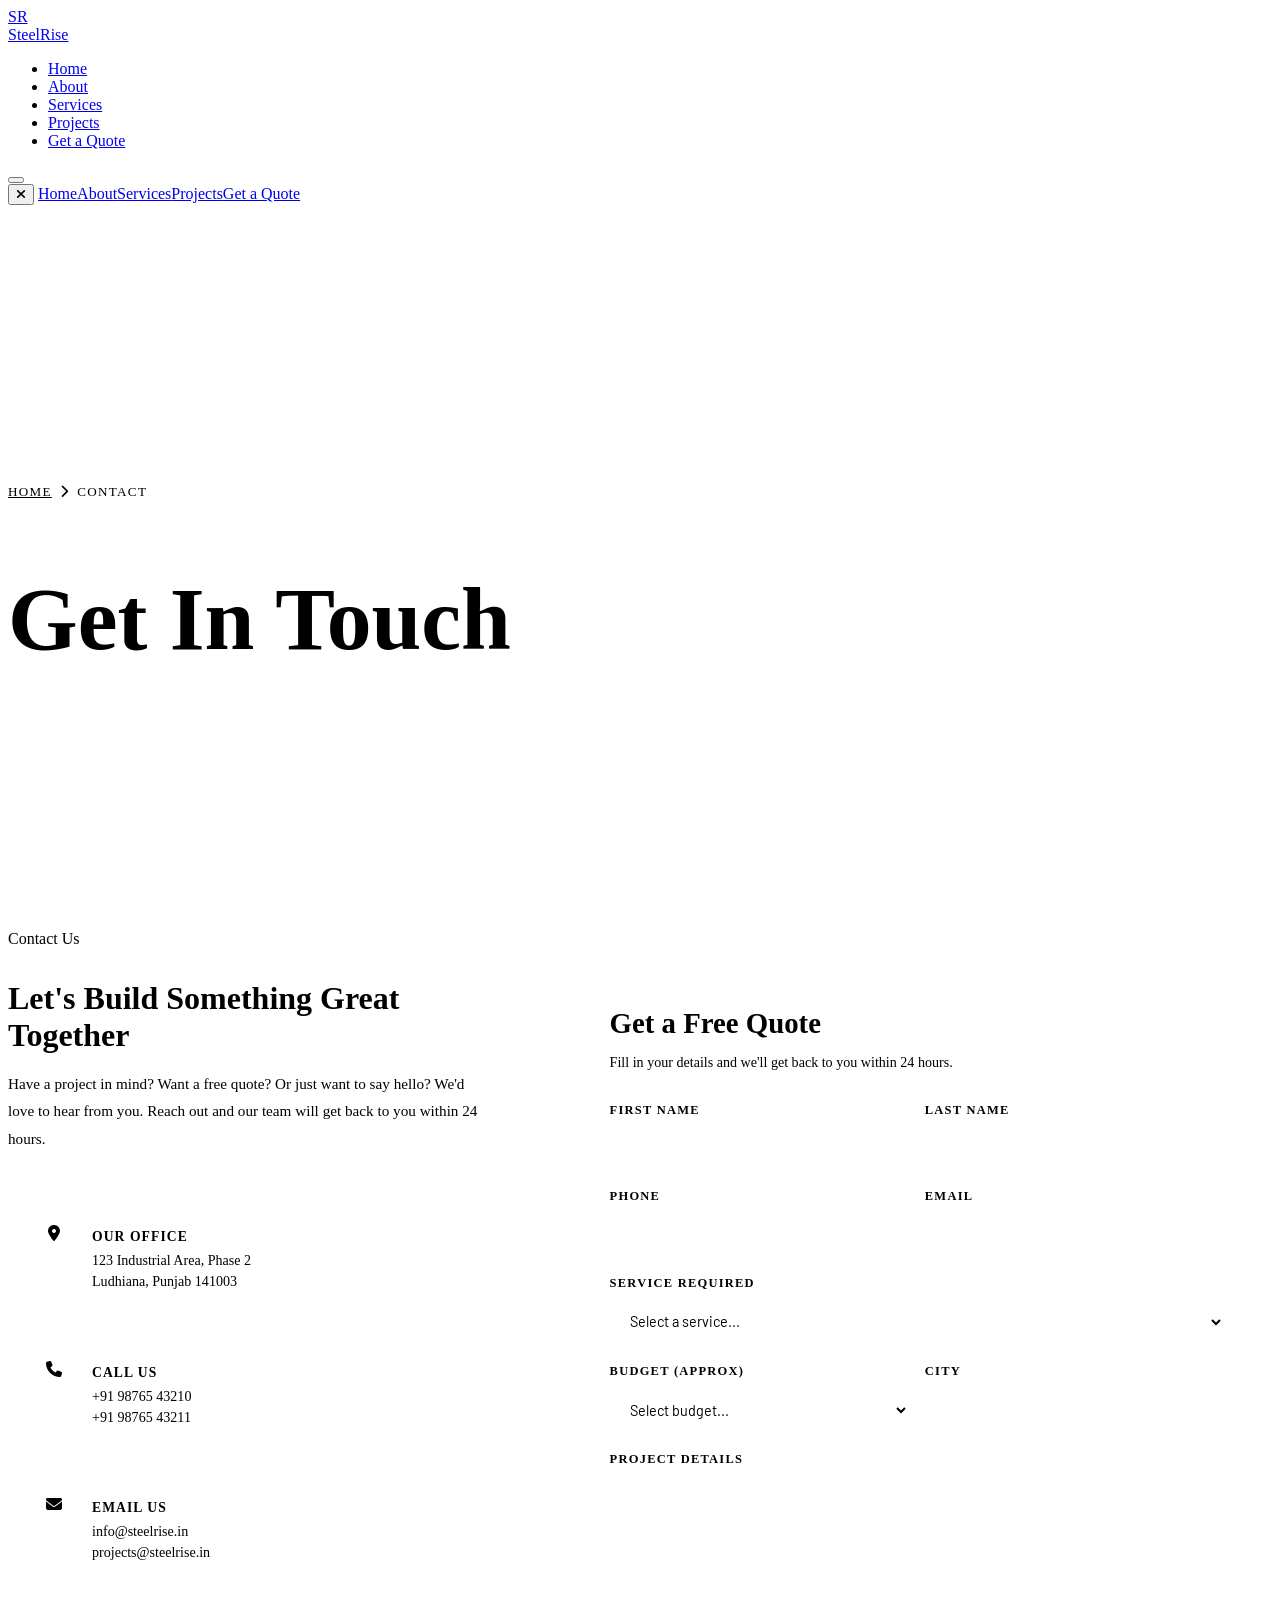
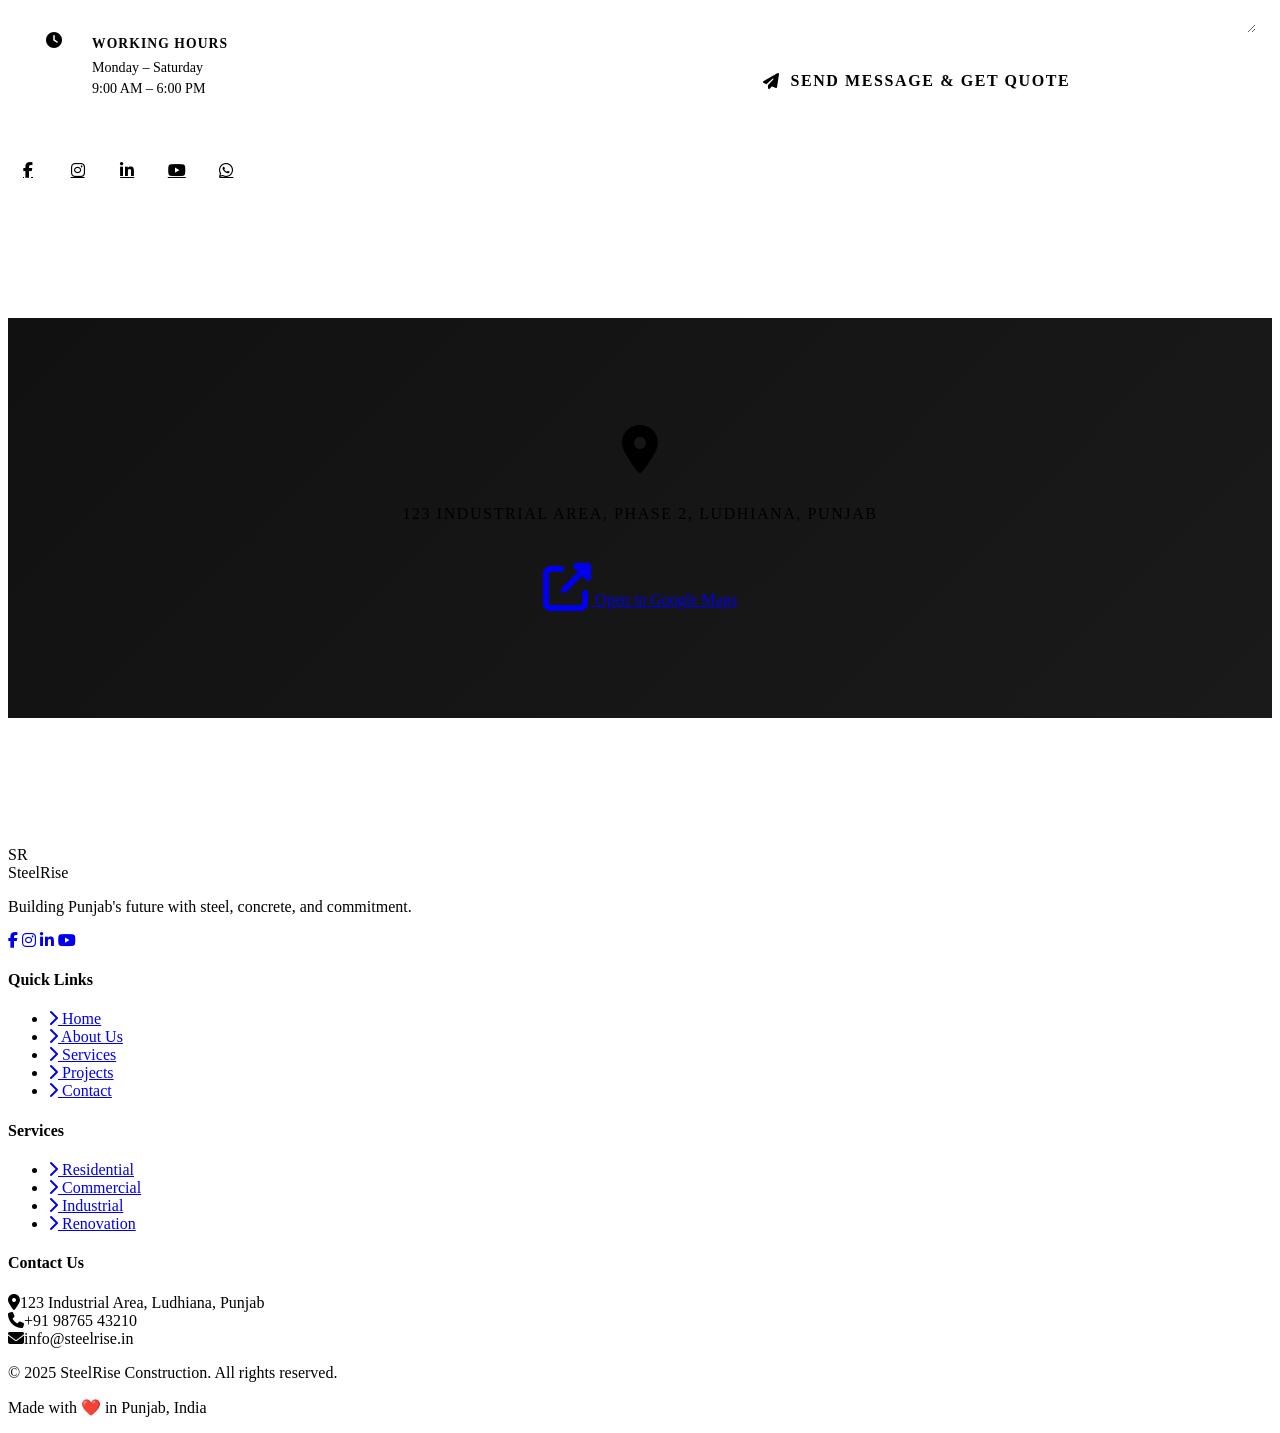
==== contact.html @ e518e556 "Add files via upload" ====
<!DOCTYPE html>
<html lang="en">
<head>
    <meta charset="UTF-8"><meta name="viewport" content="width=device-width, initial-scale=1.0">
    <title>Contact | SteelRise Construction</title>
    <link rel="stylesheet" href="https://cdnjs.cloudflare.com/ajax/libs/font-awesome/6.5.0/css/all.min.css">
    <link href="https://fonts.googleapis.com/css2?family=Bebas+Neue&family=Barlow:wght@400;500;600;700&family=Barlow+Condensed:wght@600;700&display=swap" rel="stylesheet">
    <link rel="stylesheet" href="css/style.css"><link rel="stylesheet" href="css/responsive.css">
    <style>
        .page-hero{min-height:45vh;background:var(--black);display:flex;align-items:flex-end;padding:8rem 0 4rem;position:relative;overflow:hidden;}
        .page-hero::before{content:'';position:absolute;inset:0;background:url('https://images.unsplash.com/photo-1497366216548-37526070297c?q=80&w=1600&auto=format&fit=crop') center/cover no-repeat;opacity:0.15;}
        .page-hero-bg-text{position:absolute;right:-2%;bottom:-10%;font-family:var(--font-display);font-size:13rem;color:rgba(255,255,255,0.03);pointer-events:none;line-height:1;}
        .page-hero-content{position:relative;z-index:2;}
        .breadcrumb{display:flex;align-items:center;gap:0.5rem;font-family:var(--font-cond);font-size:0.82rem;letter-spacing:0.1em;text-transform:uppercase;color:var(--gray);margin-bottom:1rem;}
        .breadcrumb a{color:var(--yellow);}
        .page-title{font-family:var(--font-display);font-size:clamp(3rem,7vw,6rem);line-height:1;color:var(--white);}
        .page-title span{color:var(--yellow);}
        .contact-section{padding:8rem 0;background:var(--dark);}
        .contact-grid{display:grid;grid-template-columns:1fr 1.5fr;gap:5rem;align-items:start;}
        .contact-info h3{font-family:var(--font-display);font-size:2rem;margin-bottom:1rem;}
        .contact-info p{color:var(--gray);font-size:0.95rem;line-height:1.8;margin-bottom:2.5rem;}
        .info-cards{display:flex;flex-direction:column;gap:1rem;}
        .info-card{display:flex;gap:1rem;align-items:flex-start;padding:1.2rem 1.5rem;background:rgba(255,255,255,0.03);border:1px solid var(--border);transition:var(--transition);}
        .info-card:hover{border-color:rgba(245,197,24,0.3);}
        .info-icon{width:44px;height:44px;background:var(--yellow);color:var(--black);display:flex;align-items:center;justify-content:center;flex-shrink:0;font-size:1rem;}
        .info-card h4{font-family:var(--font-cond);font-size:0.85rem;font-weight:700;letter-spacing:0.08em;text-transform:uppercase;color:var(--yellow);margin-bottom:0.3rem;}
        .info-card p{font-size:0.88rem;color:var(--gray);margin:0;line-height:1.5;}
        .social-row{display:flex;gap:0.6rem;margin-top:2rem;}
        .social-row a{width:40px;height:40px;border:1px solid var(--border);display:flex;align-items:center;justify-content:center;color:var(--gray);transition:var(--transition);}
        .social-row a:hover{border-color:var(--yellow);color:var(--yellow);}
        .contact-form-wrap{background:var(--black);padding:3rem;border:1px solid var(--border);}
        .contact-form-wrap h3{font-family:var(--font-display);font-size:1.8rem;margin-bottom:0.5rem;}
        .contact-form-wrap p{color:var(--gray);font-size:0.88rem;margin-bottom:2rem;}
        .form-row{display:grid;grid-template-columns:1fr 1fr;gap:1rem;}
        .form-group{margin-bottom:1.2rem;}
        .form-group label{display:block;font-family:var(--font-cond);font-size:0.78rem;font-weight:700;letter-spacing:0.1em;text-transform:uppercase;color:var(--gray);margin-bottom:0.5rem;}
        .form-group input,.form-group select,.form-group textarea{width:100%;background:rgba(255,255,255,0.04);border:1px solid var(--border);color:var(--white);font-family:'Barlow',sans-serif;font-size:0.9rem;padding:0.85rem 1rem;outline:none;transition:var(--transition);}
        .form-group input:focus,.form-group select:focus,.form-group textarea:focus{border-color:var(--yellow);}
        .form-group select option{background:var(--dark);color:var(--white);}
        .form-group textarea{resize:vertical;min-height:130px;}
        .form-group input::placeholder,.form-group textarea::placeholder{color:rgba(255,255,255,0.25);}
        .submit-btn{width:100%;padding:1rem;background:var(--yellow);color:var(--black);font-family:var(--font-cond);font-size:1rem;font-weight:700;letter-spacing:0.1em;text-transform:uppercase;border:none;cursor:pointer;transition:var(--transition);display:flex;align-items:center;justify-content:center;gap:0.6rem;clip-path:polygon(0 0,calc(100% - 12px) 0,100% 12px,100% 100%,12px 100%,0 calc(100% - 12px));}
        .submit-btn:hover{background:var(--white);transform:translateY(-2px);}
        .map-section{padding:0 0 8rem;}
        .map-placeholder{width:100%;height:400px;background:linear-gradient(135deg,#111,#1a1a1a);display:flex;flex-direction:column;align-items:center;justify-content:center;gap:1rem;color:var(--gray);border:1px solid var(--border);}
        .map-placeholder i{font-size:3rem;color:var(--yellow);}
        .map-placeholder p{font-family:var(--font-cond);font-size:1rem;letter-spacing:0.1em;text-transform:uppercase;}
    </style>
</head>
<body>
<nav class="navbar scrolled">
    <div class="container"><div class="nav-inner">
        <a href="index.html" class="nav-logo"><div class="logo-icon">SR</div><div class="logo-text">Steel<span>Rise</span></div></a>
        <ul class="nav-links">
            <li><a href="index.html">Home</a></li><li><a href="about.html">About</a></li>
            <li><a href="services.html">Services</a></li><li><a href="projects.html">Projects</a></li>
            <li><a href="contact.html" class="nav-cta active">Get a Quote</a></li>
        </ul>
        <button class="hamburger"><span></span><span></span><span></span></button>
    </div></div>
</nav>
<div class="mobile-menu">
    <button class="mobile-close"><i class="fas fa-times"></i></button>
    <a href="index.html">Home</a><a href="about.html">About</a><a href="services.html">Services</a><a href="projects.html">Projects</a><a href="contact.html">Get a Quote</a>
</div>

<section class="page-hero">
    <div class="page-hero-bg-text">CONTACT</div>
    <div class="container"><div class="page-hero-content">
        <div class="breadcrumb"><a href="index.html">Home</a><i class="fas fa-chevron-right"></i><span>Contact</span></div>
        <h1 class="page-title">Get In <span>Touch</span></h1>
    </div></div>
</section>

<section class="contact-section">
    <div class="container">
        <div class="contact-grid">
            <div class="contact-info">
                <div class="section-label">Contact Us</div>
                <h3>Let's Build Something Great Together</h3>
                <p>Have a project in mind? Want a free quote? Or just want to say hello? We'd love to hear from you. Reach out and our team will get back to you within 24 hours.</p>
                <div class="info-cards">
                    <div class="info-card">
                        <div class="info-icon"><i class="fas fa-map-marker-alt"></i></div>
                        <div><h4>Our Office</h4><p>123 Industrial Area, Phase 2<br>Ludhiana, Punjab 141003</p></div>
                    </div>
                    <div class="info-card">
                        <div class="info-icon"><i class="fas fa-phone"></i></div>
                        <div><h4>Call Us</h4><p>+91 98765 43210<br>+91 98765 43211</p></div>
                    </div>
                    <div class="info-card">
                        <div class="info-icon"><i class="fas fa-envelope"></i></div>
                        <div><h4>Email Us</h4><p>info@steelrise.in<br>projects@steelrise.in</p></div>
                    </div>
                    <div class="info-card">
                        <div class="info-icon"><i class="fas fa-clock"></i></div>
                        <div><h4>Working Hours</h4><p>Monday – Saturday<br>9:00 AM – 6:00 PM</p></div>
                    </div>
                </div>
                <div class="social-row">
                    <a href="#"><i class="fab fa-facebook-f"></i></a>
                    <a href="#"><i class="fab fa-instagram"></i></a>
                    <a href="#"><i class="fab fa-linkedin-in"></i></a>
                    <a href="#"><i class="fab fa-youtube"></i></a>
                    <a href="#"><i class="fab fa-whatsapp"></i></a>
                </div>
            </div>

            <div class="contact-form-wrap">
                <h3>Get a Free Quote</h3>
                <p>Fill in your details and we'll get back to you within 24 hours.</p>
                <div class="form-row">
                    <div class="form-group"><label>First Name</label><input type="text" placeholder="Harjinder"></div>
                    <div class="form-group"><label>Last Name</label><input type="text" placeholder="Singh"></div>
                </div>
                <div class="form-row">
                    <div class="form-group"><label>Phone</label><input type="tel" placeholder="+91 98765 43210"></div>
                    <div class="form-group"><label>Email</label><input type="email" placeholder="you@email.com"></div>
                </div>
                <div class="form-group"><label>Service Required</label>
                    <select>
                        <option value="">Select a service...</option>
                        <option>Residential Construction</option>
                        <option>Commercial Project</option>
                        <option>Industrial Construction</option>
                        <option>Renovation & Remodeling</option>
                        <option>Architecture & Design</option>
                        <option>Project Management</option>
                        <option>Other</option>
                    </select>
                </div>
                <div class="form-row">
                    <div class="form-group"><label>Budget (approx)</label>
                        <select>
                            <option value="">Select budget...</option>
                            <option>Under ₹10 Lakh</option>
                            <option>₹10L – ₹50L</option>
                            <option>₹50L – ₹1 Crore</option>
                            <option>₹1Cr – ₹5 Crore</option>
                            <option>₹5 Crore+</option>
                        </select>
                    </div>
                    <div class="form-group"><label>City</label><input type="text" placeholder="Ludhiana"></div>
                </div>
                <div class="form-group"><label>Project Details</label><textarea placeholder="Tell us about your project — size, type, timeline, and any special requirements..."></textarea></div>
                <button class="submit-btn" onclick="handleSubmit(this)"><i class="fas fa-paper-plane"></i> Send Message & Get Quote</button>
            </div>
        </div>
    </div>
</section>

<section class="map-section">
    <div class="container">
        <div class="map-placeholder">
            <i class="fas fa-map-marker-alt"></i>
            <p>123 Industrial Area, Phase 2, Ludhiana, Punjab</p>
            <a href="https://maps.google.com" target="_blank" class="btn-primary" style="margin-top:0.5rem"><i class="fas fa-external-link-alt"></i> Open in Google Maps</a>
        </div>
    </div>
</section>

<footer class="footer">
    <div class="container">
        <div class="footer-grid">
            <div class="footer-brand">
                <div class="footer-logo"><div class="logo-icon">SR</div><div class="logo-text">Steel<span>Rise</span></div></div>
                <p class="footer-desc">Building Punjab's future with steel, concrete, and commitment.</p>
                <div class="social-links">
                    <a href="#" class="social-link"><i class="fab fa-facebook-f"></i></a>
                    <a href="#" class="social-link"><i class="fab fa-instagram"></i></a>
                    <a href="#" class="social-link"><i class="fab fa-linkedin-in"></i></a>
                    <a href="#" class="social-link"><i class="fab fa-youtube"></i></a>
                </div>
            </div>
            <div class="footer-col"><h4>Quick Links</h4><ul>
                <li><a href="index.html"><i class="fas fa-chevron-right"></i> Home</a></li>
                <li><a href="about.html"><i class="fas fa-chevron-right"></i> About Us</a></li>
                <li><a href="services.html"><i class="fas fa-chevron-right"></i> Services</a></li>
                <li><a href="projects.html"><i class="fas fa-chevron-right"></i> Projects</a></li>
                <li><a href="contact.html"><i class="fas fa-chevron-right"></i> Contact</a></li>
            </ul></div>
            <div class="footer-col"><h4>Services</h4><ul>
                <li><a href="services.html"><i class="fas fa-chevron-right"></i> Residential</a></li>
                <li><a href="services.html"><i class="fas fa-chevron-right"></i> Commercial</a></li>
                <li><a href="services.html"><i class="fas fa-chevron-right"></i> Industrial</a></li>
                <li><a href="services.html"><i class="fas fa-chevron-right"></i> Renovation</a></li>
            </ul></div>
            <div class="footer-col"><h4>Contact Us</h4>
                <div class="contact-item"><i class="fas fa-map-marker-alt"></i><span>123 Industrial Area, Ludhiana, Punjab</span></div>
                <div class="contact-item"><i class="fas fa-phone"></i><span>+91 98765 43210</span></div>
                <div class="contact-item"><i class="fas fa-envelope"></i><span>info@steelrise.in</span></div>
            </div>
        </div>
        <div class="footer-bottom">
            <p>© 2025 <span>SteelRise Construction</span>. All rights reserved.</p>
            <p>Made with ❤️ in Punjab, India</p>
        </div>
    </div>
</footer>
<script src="js/main.js"></script>
<script>
function handleSubmit(btn) {
    btn.innerHTML = '<i class="fas fa-check"></i> Message Sent!';
    btn.style.background = '#2ecc71';
    setTimeout(() => {
        btn.innerHTML = '<i class="fas fa-paper-plane"></i> Send Message & Get Quote';
        btn.style.background = '';
    }, 3000);
}
</script>
</body>
</html>
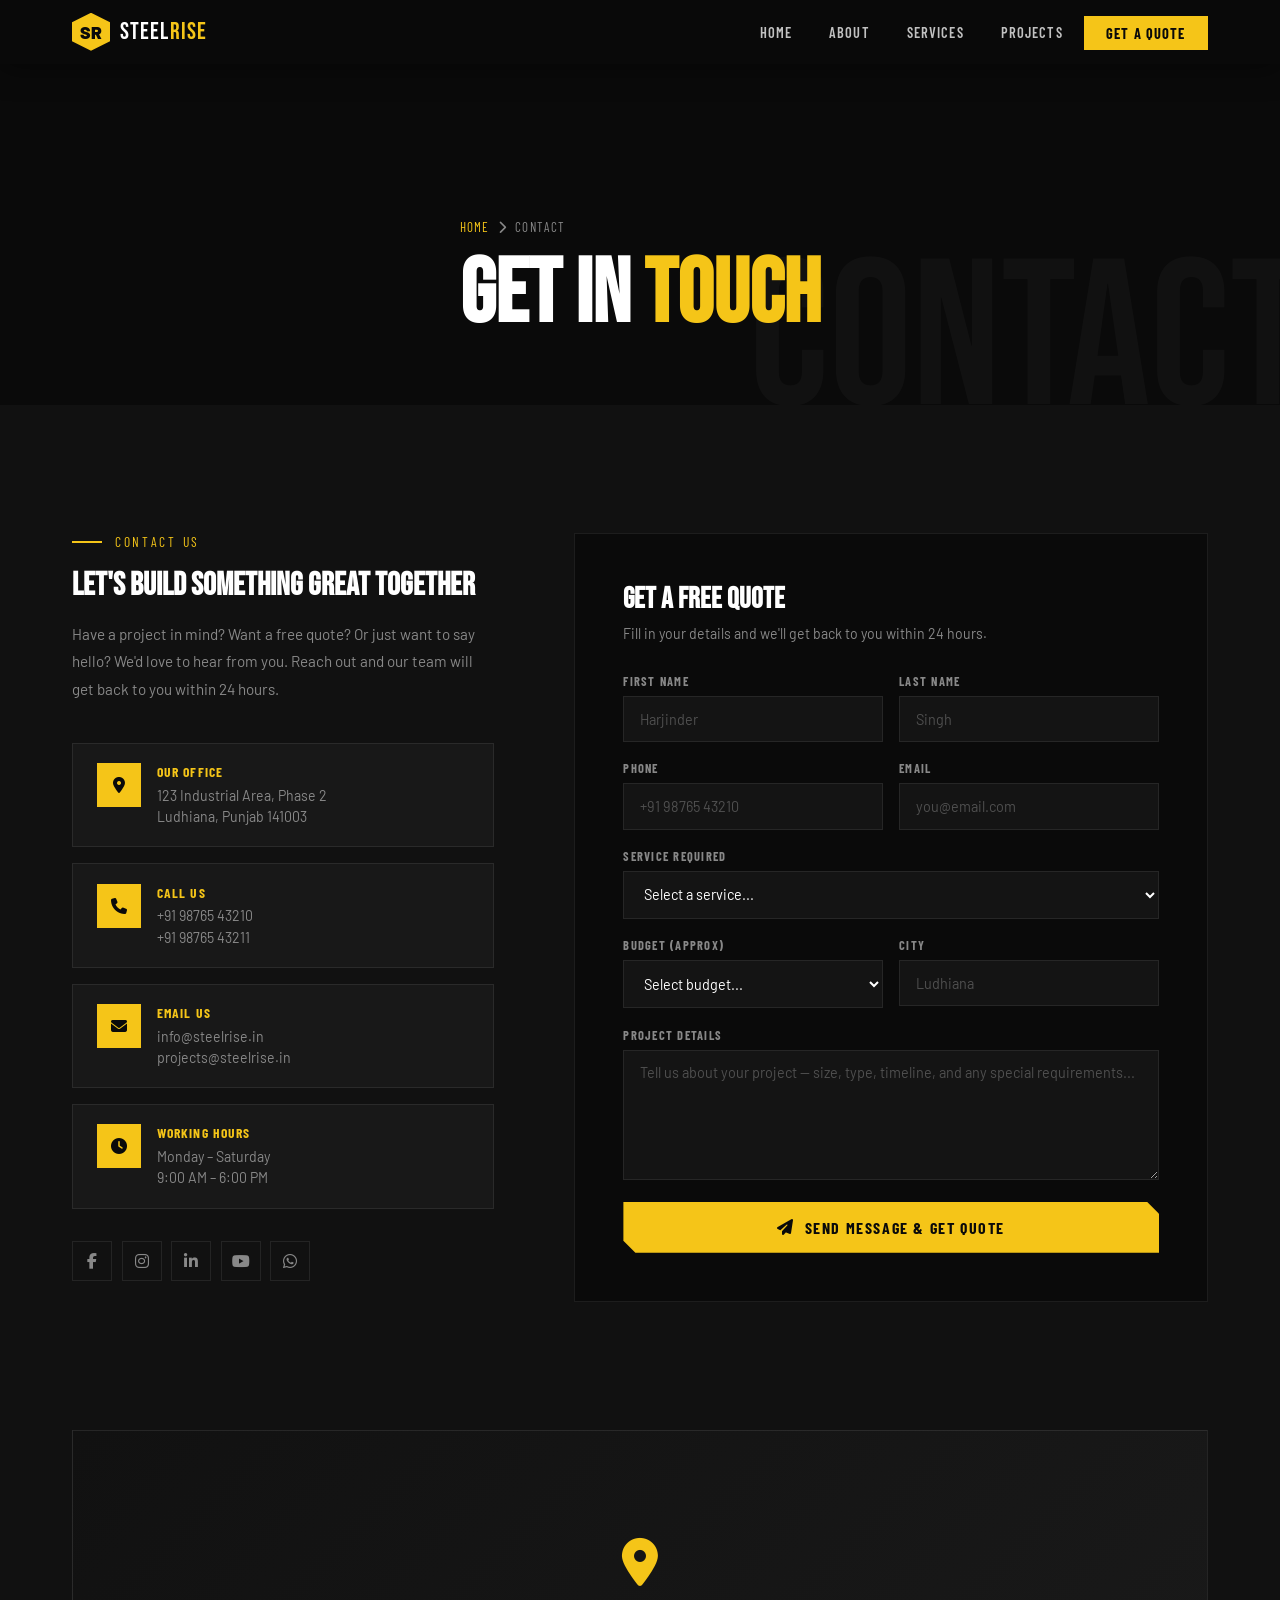
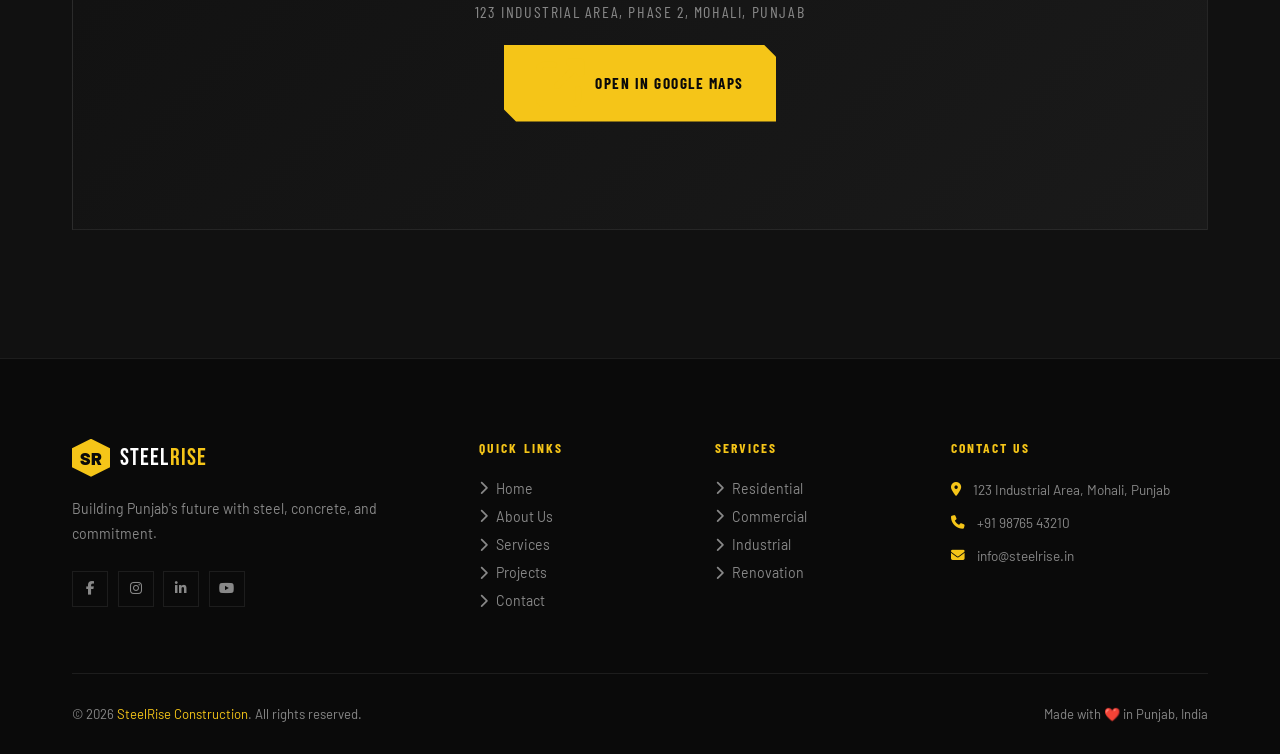
==== commit 2f964fad: "Update contact.html" ====
--- a/contact.html
+++ b/contact.html
@@ -5,46 +5,251 @@
     <title>Contact | SteelRise Construction</title>
     <link rel="stylesheet" href="https://cdnjs.cloudflare.com/ajax/libs/font-awesome/6.5.0/css/all.min.css">
     <link href="https://fonts.googleapis.com/css2?family=Bebas+Neue&family=Barlow:wght@400;500;600;700&family=Barlow+Condensed:wght@600;700&display=swap" rel="stylesheet">
-    <link rel="stylesheet" href="css/style.css"><link rel="stylesheet" href="css/responsive.css">
+    <link rel="stylesheet" href="style.css">
+    <link rel="stylesheet" href="responsive.css">
     <style>
-        .page-hero{min-height:45vh;background:var(--black);display:flex;align-items:flex-end;padding:8rem 0 4rem;position:relative;overflow:hidden;}
-        .page-hero::before{content:'';position:absolute;inset:0;background:url('https://images.unsplash.com/photo-1497366216548-37526070297c?q=80&w=1600&auto=format&fit=crop') center/cover no-repeat;opacity:0.15;}
-        .page-hero-bg-text{position:absolute;right:-2%;bottom:-10%;font-family:var(--font-display);font-size:13rem;color:rgba(255,255,255,0.03);pointer-events:none;line-height:1;}
-        .page-hero-content{position:relative;z-index:2;}
-        .breadcrumb{display:flex;align-items:center;gap:0.5rem;font-family:var(--font-cond);font-size:0.82rem;letter-spacing:0.1em;text-transform:uppercase;color:var(--gray);margin-bottom:1rem;}
-        .breadcrumb a{color:var(--yellow);}
-        .page-title{font-family:var(--font-display);font-size:clamp(3rem,7vw,6rem);line-height:1;color:var(--white);}
-        .page-title span{color:var(--yellow);}
-        .contact-section{padding:8rem 0;background:var(--dark);}
-        .contact-grid{display:grid;grid-template-columns:1fr 1.5fr;gap:5rem;align-items:start;}
-        .contact-info h3{font-family:var(--font-display);font-size:2rem;margin-bottom:1rem;}
-        .contact-info p{color:var(--gray);font-size:0.95rem;line-height:1.8;margin-bottom:2.5rem;}
-        .info-cards{display:flex;flex-direction:column;gap:1rem;}
-        .info-card{display:flex;gap:1rem;align-items:flex-start;padding:1.2rem 1.5rem;background:rgba(255,255,255,0.03);border:1px solid var(--border);transition:var(--transition);}
-        .info-card:hover{border-color:rgba(245,197,24,0.3);}
-        .info-icon{width:44px;height:44px;background:var(--yellow);color:var(--black);display:flex;align-items:center;justify-content:center;flex-shrink:0;font-size:1rem;}
-        .info-card h4{font-family:var(--font-cond);font-size:0.85rem;font-weight:700;letter-spacing:0.08em;text-transform:uppercase;color:var(--yellow);margin-bottom:0.3rem;}
-        .info-card p{font-size:0.88rem;color:var(--gray);margin:0;line-height:1.5;}
-        .social-row{display:flex;gap:0.6rem;margin-top:2rem;}
-        .social-row a{width:40px;height:40px;border:1px solid var(--border);display:flex;align-items:center;justify-content:center;color:var(--gray);transition:var(--transition);}
-        .social-row a:hover{border-color:var(--yellow);color:var(--yellow);}
-        .contact-form-wrap{background:var(--black);padding:3rem;border:1px solid var(--border);}
-        .contact-form-wrap h3{font-family:var(--font-display);font-size:1.8rem;margin-bottom:0.5rem;}
-        .contact-form-wrap p{color:var(--gray);font-size:0.88rem;margin-bottom:2rem;}
-        .form-row{display:grid;grid-template-columns:1fr 1fr;gap:1rem;}
-        .form-group{margin-bottom:1.2rem;}
-        .form-group label{display:block;font-family:var(--font-cond);font-size:0.78rem;font-weight:700;letter-spacing:0.1em;text-transform:uppercase;color:var(--gray);margin-bottom:0.5rem;}
-        .form-group input,.form-group select,.form-group textarea{width:100%;background:rgba(255,255,255,0.04);border:1px solid var(--border);color:var(--white);font-family:'Barlow',sans-serif;font-size:0.9rem;padding:0.85rem 1rem;outline:none;transition:var(--transition);}
-        .form-group input:focus,.form-group select:focus,.form-group textarea:focus{border-color:var(--yellow);}
-        .form-group select option{background:var(--dark);color:var(--white);}
-        .form-group textarea{resize:vertical;min-height:130px;}
-        .form-group input::placeholder,.form-group textarea::placeholder{color:rgba(255,255,255,0.25);}
-        .submit-btn{width:100%;padding:1rem;background:var(--yellow);color:var(--black);font-family:var(--font-cond);font-size:1rem;font-weight:700;letter-spacing:0.1em;text-transform:uppercase;border:none;cursor:pointer;transition:var(--transition);display:flex;align-items:center;justify-content:center;gap:0.6rem;clip-path:polygon(0 0,calc(100% - 12px) 0,100% 12px,100% 100%,12px 100%,0 calc(100% - 12px));}
-        .submit-btn:hover{background:var(--white);transform:translateY(-2px);}
-        .map-section{padding:0 0 8rem;}
-        .map-placeholder{width:100%;height:400px;background:linear-gradient(135deg,#111,#1a1a1a);display:flex;flex-direction:column;align-items:center;justify-content:center;gap:1rem;color:var(--gray);border:1px solid var(--border);}
-        .map-placeholder i{font-size:3rem;color:var(--yellow);}
-        .map-placeholder p{font-family:var(--font-cond);font-size:1rem;letter-spacing:0.1em;text-transform:uppercase;}
+        .page-hero{
+            min-height:45vh;
+            background:var(--black);
+            display:flex;
+            align-items:flex-end;
+            padding:8rem 0 4rem;
+            position:relative;
+            overflow:hidden;
+        }
+        .page-hero::before{
+            content:'';
+            position:absolute;
+            inset:0;
+            background:url('https://images.unsplash.com/photo-1497366216548-37526070297c?q=80&w=1600&auto=format&fit=crop') center/cover no-repeat;
+            opacity:0.15;
+        }
+        .page-hero-bg-text{
+            position:absolute;
+            right:-2%;
+            bottom:-10%;
+            font-family:var(--font-display);
+            font-size:13rem;
+            color:rgba(255,255,255,0.03);
+            pointer-events:none;
+            line-height:1;}
+        
+        .page-hero-content{
+            position:relative;
+            z-index:2;
+        }
+        .breadcrumb{
+            display:flex;
+            align-items:center;
+            gap:0.5rem;
+            font-family:var(--font-cond);
+            font-size:0.82rem;
+            letter-spacing:0.1em;
+            text-transform:uppercase;
+            color:var(--gray);
+            margin-bottom:1rem;
+        }
+        .breadcrumb a{
+            color:var(--yellow);
+        }
+        .page-title{
+            font-family:var(--font-display);
+            font-size:clamp(3rem,7vw,6rem);
+            line-height:1;
+            color:var(--white);
+        }
+        .page-title span{
+            color:var(--yellow);
+        }
+        .contact-section{
+            padding:8rem 0;
+            background:var(--dark);
+        }
+        .contact-grid{
+            display:grid;
+            grid-template-columns:1fr 1.5fr;
+            gap:5rem;
+            align-items:start;
+        }
+        .contact-info h3{
+            font-family:var(--font-display);
+            font-size:2rem;
+            margin-bottom:1rem;
+        }
+        .contact-info p{
+            color:var(--gray);
+            font-size:0.95rem;
+            line-height:1.8;
+            margin-bottom:2.5rem;
+        }
+        .info-cards{
+            display:flex;
+            flex-direction:column;
+            gap:1rem;
+        }
+        .info-card{
+            display:flex;
+            gap:1rem;
+            align-items:flex-start;
+            padding:1.2rem 1.5rem;
+            background:rgba(255,255,255,0.03);
+            border:1px solid var(--border);
+            transition:var(--transition);
+        }
+        .info-card:hover{
+            border-color:rgba(245,197,24,0.3);
+        }
+        .info-icon{
+            width:44px;
+            height:44px;
+            background:var(--yellow);
+            color:var(--black);
+            display:flex;
+            align-items:center;
+            justify-content:center;
+            flex-shrink:0;
+            font-size:1rem;
+        }
+        .info-card h4{
+            font-family:var(--font-cond);
+            font-size:0.85rem;
+            font-weight:700;
+            letter-spacing:0.08em;
+            text-transform:uppercase;
+            color:var(--yellow);
+            margin-bottom:0.3rem;
+        }
+        .info-card p{
+            font-size:0.88rem;
+            color:var(--gray);
+            margin:0;
+            line-height:1.5;
+        }
+        .social-row{
+            display:flex;
+            gap:0.6rem;
+            margin-top:2rem;
+        }
+        .social-row a{
+            width:40px;
+            height:40px;
+            border:1px solid var(--border);
+            display:flex;
+            align-items:center;
+            justify-content:center;
+            color:var(--gray);
+            transition:var(--transition);
+        }
+        .social-row a:hover{
+            border-color:var(--yellow);
+            color:var(--yellow);
+        }
+        .contact-form-wrap{
+            background:var(--black);
+            padding:3rem;
+            border:1px solid var(--border);
+        }
+        .contact-form-wrap h3{
+            font-family:var(--font-display);
+            font-size:1.8rem;
+            margin-bottom:0.5rem;
+        }
+        .contact-form-wrap p{
+            color:var(--gray);
+            font-size:0.88rem;
+            margin-bottom:2rem;
+        }
+        .form-row{
+            display:grid;
+            grid-template-columns:1fr 1fr;
+            gap:1rem;
+        }
+        .form-group{
+            margin-bottom:1.2rem;
+        }
+        .form-group label{
+            display:block;
+            font-family:var(--font-cond);
+            font-size:0.78rem;
+            font-weight:700;
+            letter-spacing:0.1em;
+            text-transform:uppercase;
+            color:var(--gray);
+            margin-bottom:0.5rem;
+        }
+        .form-group input,.form-group select,.form-group textarea{
+            width:100%;
+            background:rgba(255,255,255,0.04);
+            border:1px solid var(--border);
+            color:var(--white);
+            font-family:'Barlow',sans-serif;
+            font-size:0.9rem;
+            padding:0.85rem 1rem;
+            outline:none;
+            transition:var(--transition);
+        }
+        .form-group input:focus,.form-group select:focus,.form-group textarea:focus{
+            border-color:var(--yellow);
+        }
+        .form-group select option{
+            background:var(--dark);
+            color:var(--white);
+        }
+        .form-group textarea{
+            resize:vertical;
+            min-height:130px;
+        }
+        .form-group input::placeholder,.form-group textarea::placeholder{
+            color:rgba(255,255,255,0.25);
+        }
+        .submit-btn{
+            width:100%;
+            padding:1rem;
+            background:var(--yellow);
+            color:var(--black);
+            font-family:var(--font-cond);
+            font-size:1rem;
+            font-weight:700;
+            letter-spacing:0.1em;
+            text-transform:uppercase;
+            border:none;
+            cursor:pointer;
+            transition:var(--transition);
+            display:flex;
+            align-items:center;
+            justify-content:center;
+            gap:0.6rem;
+            clip-path:polygon(0 0,calc(100% - 12px) 0,100% 12px,100% 100%,12px 100%,0 calc(100% - 12px));
+        }
+        .submit-btn:hover{
+            background:var(--white);
+            transform:translateY(-2px);
+        }
+        .map-section{
+            padding:0 0 8rem;
+        }
+        .map-placeholder{
+            width:100%;
+            height:400px;
+            background:linear-gradient(135deg,#111,#1a1a1a);
+            display:flex;
+            flex-direction:column;
+            align-items:center;
+            justify-content:center;
+            gap:1rem;
+            color:var(--gray);
+            border:1px solid var(--border);
+        }
+        .map-placeholder i{
+            font-size:3rem;
+            color:var(--yellow);
+        }
+        .map-placeholder p{
+            font-family:var(--font-cond);
+            font-size:1rem;
+            letter-spacing:0.1em;
+            text-transform:uppercase;
+        }
     </style>
 </head>
 <body>
@@ -153,7 +358,7 @@
     <div class="container">
         <div class="map-placeholder">
             <i class="fas fa-map-marker-alt"></i>
-            <p>123 Industrial Area, Phase 2, Ludhiana, Punjab</p>
+            <p>123 Industrial Area, Phase 2, Mohali, Punjab</p>
             <a href="https://maps.google.com" target="_blank" class="btn-primary" style="margin-top:0.5rem"><i class="fas fa-external-link-alt"></i> Open in Google Maps</a>
         </div>
     </div>
@@ -186,13 +391,13 @@
                 <li><a href="services.html"><i class="fas fa-chevron-right"></i> Renovation</a></li>
             </ul></div>
             <div class="footer-col"><h4>Contact Us</h4>
-                <div class="contact-item"><i class="fas fa-map-marker-alt"></i><span>123 Industrial Area, Ludhiana, Punjab</span></div>
+                <div class="contact-item"><i class="fas fa-map-marker-alt"></i><span>123 Industrial Area, Mohali, Punjab</span></div>
                 <div class="contact-item"><i class="fas fa-phone"></i><span>+91 98765 43210</span></div>
                 <div class="contact-item"><i class="fas fa-envelope"></i><span>info@steelrise.in</span></div>
             </div>
         </div>
         <div class="footer-bottom">
-            <p>© 2025 <span>SteelRise Construction</span>. All rights reserved.</p>
+            <p>© 2026 <span>SteelRise Construction</span>. All rights reserved.</p>
             <p>Made with ❤️ in Punjab, India</p>
         </div>
     </div>
--- a/style.css
+++ b/style.css
@@ -0,0 +1,1197 @@
+/* ===========================
+   STEELRISE CONSTRUCTION
+   Main Stylesheet
+=========================== */
+
+@import url('https://fonts.googleapis.com/css2?family=Bebas+Neue&family=Barlow:wght@400;500;600;700&family=Barlow+Condensed:wght@600;700&display=swap');
+
+:root {
+    --black:      #0a0a0a;
+    --dark:       #111111;
+    --dark-2:     #1a1a1a;
+    --yellow:     #F5C518;
+    --yellow-dim: #c9a10e;
+    --white:      #ffffff;
+    --gray:       #888888;
+    --light-gray: #f4f4f4;
+    --border:     rgba(255,255,255,0.08);
+
+    --font-display: 'Bebas Neue', sans-serif;
+    --font-body:    'Barlow', sans-serif;
+    --font-cond:    'Barlow Condensed', sans-serif;
+
+    --transition: 0.3s cubic-bezier(0.4, 0, 0.2, 1);
+    --shadow: 0 20px 60px rgba(0,0,0,0.3);
+}
+
+*, *::before, *::after {
+    margin: 0;
+    padding: 0;
+    box-sizing: border-box;
+}
+
+html { scroll-behavior: smooth; }
+
+body {
+    font-family: var(--font-body);
+    background: var(--dark);
+    color: var(--white);
+    overflow-x: hidden;
+    cursor: default;
+}
+
+a { text-decoration: none; color: inherit; }
+ul { list-style: none; }
+img { max-width: 100%; display: block; }
+
+/* ===========================
+   SCROLLBAR
+=========================== */
+::-webkit-scrollbar { width: 5px; }
+::-webkit-scrollbar-track { background: var(--dark); }
+::-webkit-scrollbar-thumb { background: var(--yellow); border-radius: 10px; }
+
+/* ===========================
+   REUSABLES
+=========================== */
+.container {
+    max-width: 1200px;
+    margin: 0 auto;
+    padding: 0 2rem;
+}
+
+.section-label {
+    font-family: var(--font-cond);
+    font-size: 0.85rem;
+    letter-spacing: 0.2em;
+    text-transform: uppercase;
+    color: var(--yellow);
+    display: flex;
+    align-items: center;
+    gap: 0.8rem;
+    margin-bottom: 1rem;
+}
+
+.section-label::before {
+    content: '';
+    display: inline-block;
+    width: 30px;
+    height: 2px;
+    background: var(--yellow);
+}
+
+.section-title {
+    font-family: var(--font-display);
+    font-size: clamp(2.5rem, 5vw, 4rem);
+    line-height: 1;
+    color: var(--white);
+    margin-bottom: 1.5rem;
+}
+
+.section-title span { color: var(--yellow); }
+
+.section-desc {
+    color: var(--gray);
+    font-size: 1rem;
+    line-height: 1.8;
+    max-width: 520px;
+}
+
+.btn-primary {
+    display: inline-flex;
+    align-items: center;
+    gap: 0.6rem;
+    background: var(--yellow);
+    color: var(--black);
+    font-family: var(--font-cond);
+    font-size: 0.95rem;
+    font-weight: 700;
+    letter-spacing: 0.1em;
+    text-transform: uppercase;
+    padding: 0.9rem 2rem;
+    border: none;
+    cursor: pointer;
+    transition: var(--transition);
+    clip-path: polygon(0 0, calc(100% - 12px) 0, 100% 12px, 100% 100%, 12px 100%, 0 calc(100% - 12px));
+}
+
+.btn-primary:hover {
+    background: var(--white);
+    transform: translateY(-3px);
+    box-shadow: 0 10px 30px rgba(245,197,24,0.3);
+}
+
+.btn-outline {
+    display: inline-flex;
+    align-items: center;
+    gap: 0.6rem;
+    background: transparent;
+    color: var(--white);
+    font-family: var(--font-cond);
+    font-size: 0.95rem;
+    font-weight: 700;
+    letter-spacing: 0.1em;
+    text-transform: uppercase;
+    padding: 0.85rem 2rem;
+    border: 1.5px solid rgba(255,255,255,0.3);
+    cursor: pointer;
+    transition: var(--transition);
+}
+
+.btn-outline:hover {
+    border-color: var(--yellow);
+    color: var(--yellow);
+    transform: translateY(-3px);
+}
+
+/* ===========================
+   NAVBAR
+=========================== */
+.navbar {
+    position: fixed;
+    top: 0;
+    left: 0;
+    width: 100%;
+    z-index: 1000;
+    padding: 1.2rem 0;
+    transition: var(--transition);
+    background: transparent;
+}
+
+.navbar.scrolled {
+    background: rgba(10,10,10,0.97);
+    padding: 0.8rem 0;
+    backdrop-filter: blur(10px);
+    box-shadow: 0 2px 30px rgba(0,0,0,0.5);
+}
+
+.nav-inner {
+    display: flex;
+    align-items: center;
+    justify-content: space-between;
+}
+
+.nav-logo {
+    display: flex;
+    align-items: center;
+    gap: 0.6rem;
+}
+
+.logo-icon {
+    width: 38px;
+    height: 38px;
+    background: var(--yellow);
+    display: flex;
+    align-items: center;
+    justify-content: center;
+    clip-path: polygon(50% 0%, 100% 25%, 100% 75%, 50% 100%, 0% 75%, 0% 25%);
+    font-size: 1.1rem;
+    font-weight: 900;
+    color: var(--black);
+}
+
+.logo-text {
+    font-family: var(--font-display);
+    font-size: 1.5rem;
+    letter-spacing: 0.05em;
+    color: var(--white);
+}
+
+.logo-text span { color: var(--yellow); }
+
+.nav-links {
+    display: flex;
+    align-items: center;
+    gap: 0.3rem;
+}
+
+.nav-links a {
+    font-family: var(--font-cond);
+    font-size: 0.9rem;
+    font-weight: 600;
+    letter-spacing: 0.08em;
+    text-transform: uppercase;
+    color: rgba(255,255,255,0.75);
+    padding: 0.5rem 1rem;
+    position: relative;
+    transition: var(--transition);
+}
+
+.nav-links a::after {
+    content: '';
+    position: absolute;
+    bottom: 0;
+    left: 1rem;
+    width: 0;
+    height: 2px;
+    background: var(--yellow);
+    transition: var(--transition);
+}
+
+.nav-links a:hover,
+.nav-links a.active {
+    color: var(--white);
+}
+
+.nav-links a:hover::after,
+.nav-links a.active::after {
+    width: calc(100% - 2rem);
+}
+
+.nav-cta {
+    background: var(--yellow);
+    color: var(--black) !important;
+    padding: 0.55rem 1.4rem !important;
+    font-weight: 700 !important;
+}
+
+.nav-cta:hover { background: var(--white); }
+.nav-cta::after { display: none !important; }
+
+.hamburger {
+    display: none;
+    flex-direction: column;
+    gap: 5px;
+    cursor: pointer;
+    padding: 5px;
+    background: none;
+    border: none;
+}
+
+.hamburger span {
+    display: block;
+    width: 26px;
+    height: 2px;
+    background: var(--white);
+    transition: var(--transition);
+    transform-origin: center;
+}
+
+.hamburger.active span:nth-child(1) { transform: translateY(7px) rotate(45deg); }
+.hamburger.active span:nth-child(2) { opacity: 0; transform: scaleX(0); }
+.hamburger.active span:nth-child(3) { transform: translateY(-7px) rotate(-45deg); }
+
+/* Mobile menu */
+.mobile-menu {
+    display: flex;
+    position: fixed;
+    top: 0;
+    right: 0;
+    width: 320px;
+    max-width: 100%;
+    height: 100vh;
+    background: rgba(10, 10, 10, 0.96);
+    backdrop-filter: blur(15px);
+    -webkit-backdrop-filter: blur(15px);
+    z-index: 999;
+    flex-direction: column;
+    align-items: center;
+    justify-content: center;
+    gap: 2.5rem;
+    transform: translateX(100%);
+    opacity: 0;
+    pointer-events: none;
+    transition: transform 0.4s cubic-bezier(0.77, 0, 0.175, 1), opacity 0.4s ease;
+    border-left: 1px solid var(--border);
+}
+
+.mobile-menu.open {
+    transform: translateX(0);
+    opacity: 1;
+    pointer-events: all;
+}
+
+.mobile-menu a {
+    font-family: var(--font-display);
+    font-size: 2.5rem;
+    color: var(--white);
+    letter-spacing: 0.05em;
+    transition: var(--transition);
+}
+
+.mobile-menu a:hover,
+.mobile-menu a.active {
+    color: var(--yellow);
+}
+
+.mobile-close {
+    position: absolute;
+    top: 1.5rem;
+    right: 2rem;
+    background: none;
+    border: none;
+    color: var(--white);
+    font-size: 2rem;
+    cursor: pointer;
+    transition: var(--transition);
+}
+
+.mobile-close:hover {
+    color: var(--yellow);
+    transform: rotate(90deg);
+}
+
+/* ===========================
+   HERO
+=========================== */
+
+
+.hero {
+    min-height: 100vh;
+    background: url('../images/hero-bg.jpg') center/cover no-repeat;
+    display: flex;
+    /* align-items: last baseline; */
+    position: relative;
+    overflow: hidden;
+    padding-top: 80px;
+}
+
+.hero::before {
+    content: '';
+    position: absolute;
+    inset: 0;
+    background: rgba(0, 0, 0, 0.85);  /* dark overlay */
+    z-index: 1;
+}
+
+.hero .container {
+    position: relative;
+    z-index: 1;
+}
+
+.hero-bg {
+    position: absolute;
+    inset: 0;
+    /* background: linear-gradient(135deg, rgba(245,197,24,0.06) 0%, transparent 50%),
+    repeating-linear-gradient(45deg, transparent, transparent 60px, rgba(255,255,255,0.015) 60px, rgba(255,255,255,0.015) 61px); */
+    z-index: 0;
+}
+
+
+
+.hero-number {
+    position: absolute;
+    right: 5%;
+    bottom: 10%;
+    font-family: var(--font-display);
+    font-size: 18rem;
+    color: rgba(255,255,255,0.025);
+    line-height: 1;
+    pointer-events: none;
+    user-select: none;
+}
+
+.hero-content {
+    position: relative;
+    z-index: 2;
+    max-width: 680px;
+    margin-left: 0;
+    text-align: left;
+}
+
+.hero-badge {
+    display: inline-flex;
+    align-items: center;
+    gap: 0.6rem;
+    background: rgba(245,197,24,0.1);
+    border: 1px solid rgba(245,197,24,0.3);
+    padding: 0.4rem 1rem;
+    font-family: var(--font-cond);
+    font-size: 0.8rem;
+    letter-spacing: 0.15em;
+    text-transform: uppercase;
+    color: var(--yellow);
+    margin-bottom: 1.5rem;
+    animation: fadeInDown 0.6s ease both;
+}
+
+.hero-badge i { 
+    font-size: 0.7rem; 
+}
+
+.hero-title {
+    font-family: var(--font-display);
+    font-size: clamp(3.5rem, 8vw, 7rem);
+    line-height: 0.95;
+    color: var(--white);
+    margin-bottom: 1.5rem;
+    animation: fadeInUp 0.7s ease 0.1s both;
+}
+
+.hero-title .yellow { 
+    color: var(--yellow); 
+}
+
+.hero-title .outline {
+    -webkit-text-stroke: 2px var(--white);
+    color: transparent;
+}
+
+.hero-desc {
+    color: rgba(255,255,255,0.55);
+    font-size: 1.05rem;
+    line-height: 1.8;
+    max-width: 480px;
+    margin-bottom: 2.5rem;
+    animation: fadeInUp 0.7s ease 0.2s both;
+}
+
+.hero-actions {
+    display: flex;
+    align-items: center;
+    gap: 1.2rem;
+    flex-wrap: wrap;
+    animation: fadeInUp 0.7s ease 0.3s both;
+}
+
+.hero-stats {
+    display: flex;
+    gap: 3rem;
+    margin-top: 4rem;
+    padding-top: 2.5rem;
+    border-top: 1px solid var(--border);
+    animation: fadeInUp 0.7s ease 0.4s both;
+}
+
+.stat-item {
+    display: flex;
+    flex-direction: column;
+    align-items: center;
+}
+
+.stat-number {
+    font-family: var(--font-display);
+    font-size: 2.8rem;
+    color: var(--yellow);
+    line-height: 1;
+}
+.stat-number span { 
+    font-size: 1.8rem; 
+}
+
+.stat-label {
+    font-size: 0.8rem;
+    color: var(--gray);
+    letter-spacing: 0.05em;
+    text-transform: uppercase;
+    margin-top: 0.3rem;
+}
+
+/* ===========================
+   MARQUEE
+=========================== */
+.marquee-section {
+    background: var(--yellow);
+    padding: 0.9rem 0;
+    overflow: hidden;
+}
+
+.marquee-track {
+    display: flex;
+    gap: 3rem;
+    animation: marquee 20s linear infinite;
+    white-space: nowrap;
+}
+
+.marquee-item {
+    display: flex;
+    align-items: center;
+    gap: 1rem;
+    font-family: var(--font-cond);
+    font-size: 0.85rem;
+    font-weight: 700;
+    letter-spacing: 0.15em;
+    text-transform: uppercase;
+    color: var(--black);
+    flex-shrink: 0;
+}
+
+.marquee-item i { font-size: 0.7rem; }
+
+@keyframes marquee {
+    from { transform: translateX(0); }
+    to   { transform: translateX(-50%); }
+}
+
+/* ===========================
+   ABOUT
+=========================== */
+.about {
+    padding: 8rem 0;
+    background: var(--dark);
+}
+
+.about-grid {
+    display: grid;
+    grid-template-columns: 1fr 1fr;
+    gap: 5rem;
+    align-items: center;
+}
+
+.about-image-wrap {
+    position: relative;
+}
+
+.about-img-main {
+    width: 100%;
+    height: 500px;
+    object-fit: cover;
+    filter: grayscale(20%);
+}
+
+.about-img-placeholder {
+    width: 100%;
+    height: 500px;
+    background: linear-gradient(135deg, #1a1a1a, #2a2a2a);
+    display: flex;
+    align-items: center;
+    justify-content: center;
+    font-size: 6rem;
+    color: rgba(245,197,24,0.3);
+    position: relative;
+    overflow: hidden;
+}
+
+.about-img-placeholder::before {
+    content: '';
+    position: absolute;
+    inset: 0;
+    background: repeating-linear-gradient(
+        45deg,
+        transparent,
+        transparent 20px,
+        rgba(245,197,24,0.03) 20px,
+        rgba(245,197,24,0.03) 21px
+    );
+}
+
+.about-badge {
+    position: absolute;
+    bottom: -1.5rem;
+    right: -1.5rem;
+    background: var(--yellow);
+    color: var(--black);
+    padding: 1.5rem;
+    text-align: center;
+    width: 130px;
+    height: 130px;
+    display: flex;
+    flex-direction: column;
+    align-items: center;
+    justify-content: center;
+}
+
+.about-badge-num {
+    font-family: var(--font-display);
+    font-size: 2.5rem;
+    line-height: 1;
+}
+
+.about-badge-text {
+    font-size: 0.7rem;
+    font-weight: 700;
+    text-transform: uppercase;
+    letter-spacing: 0.05em;
+    line-height: 1.3;
+}
+
+.about-features {
+    display: grid;
+    grid-template-columns: 1fr 1fr;
+    gap: 1rem;
+    margin-top: 2rem;
+}
+
+.feature-item {
+    display: flex;
+    align-items: flex-start;
+    gap: 0.8rem;
+    padding: 1rem;
+    background: rgba(255,255,255,0.03);
+    border: 1px solid var(--border);
+    transition: var(--transition);
+}
+
+.feature-item:hover {
+    border-color: rgba(245,197,24,0.3);
+    background: rgba(245,197,24,0.05);
+}
+
+.feature-icon {
+    width: 36px;
+    height: 36px;
+    background: var(--yellow);
+    color: var(--black);
+    display: flex;
+    align-items: center;
+    justify-content: center;
+    font-size: 0.9rem;
+    flex-shrink: 0;
+}
+
+.feature-text h4 {
+    font-family: var(--font-cond);
+    font-size: 0.9rem;
+    font-weight: 700;
+    letter-spacing: 0.05em;
+    margin-bottom: 0.2rem;
+}
+
+.feature-text p {
+    font-size: 0.78rem;
+    color: var(--gray);
+    line-height: 1.5;
+}
+
+/* ===========================
+   SERVICES
+=========================== */
+.services {
+    padding: 8rem 0;
+    background: var(--black);
+}
+
+.services-header {
+    display: flex;
+    justify-content: space-between;
+    align-items: flex-end;
+    margin-bottom: 4rem;
+}
+
+.services-grid {
+    display: grid;
+    grid-template-columns: repeat(3, 1fr);
+    gap: 1px;
+    background: var(--border);
+}
+
+.service-card {
+    background: var(--dark);
+    padding: 2.5rem;
+    position: relative;
+    overflow: hidden;
+    transition: var(--transition);
+    cursor: pointer;
+}
+
+.service-card::before {
+    content: '';
+    position: absolute;
+    bottom: 0;
+    left: 0;
+    width: 100%;
+    height: 3px;
+    background: var(--yellow);
+    transform: scaleX(0);
+    transform-origin: left;
+    transition: var(--transition);
+}
+
+.service-card:hover::before { transform: scaleX(1); }
+.service-card:hover { background: var(--dark-2); transform: translateY(-4px); }
+
+.service-num {
+    font-family: var(--font-display);
+    font-size: 3.5rem;
+    color: rgba(255,255,255,0.06);
+    line-height: 1;
+    margin-bottom: 1rem;
+    transition: var(--transition);
+}
+
+.service-card:hover .service-num { color: rgba(245,197,24,0.15); }
+
+.service-icon {
+    width: 50px;
+    height: 50px;
+    background: rgba(245,197,24,0.1);
+    color: var(--yellow);
+    display: flex;
+    align-items: center;
+    justify-content: center;
+    font-size: 1.3rem;
+    margin-bottom: 1.5rem;
+    transition: var(--transition);
+}
+
+.service-card:hover .service-icon {
+    background: var(--yellow);
+    color: var(--black);
+}
+
+.service-title {
+    font-family: var(--font-cond);
+    font-size: 1.3rem;
+    font-weight: 700;
+    letter-spacing: 0.03em;
+    margin-bottom: 0.8rem;
+}
+
+.service-desc {
+    font-size: 0.88rem;
+    color: var(--gray);
+    line-height: 1.7;
+    margin-bottom: 1.5rem;
+}
+
+.service-img {
+    width: 100%;
+    height: auto;
+    border-radius: 8px;
+    margin-bottom: 1rem;
+    object-fit: cover;
+    display: block;
+}
+
+.service-link {
+    font-family: var(--font-cond);
+    font-size: 0.82rem;
+    font-weight: 700;
+    letter-spacing: 0.1em;
+    text-transform: uppercase;
+    color: var(--yellow);
+    display: flex;
+    align-items: center;
+    gap: 0.5rem;
+    transition: var(--transition);
+}
+
+.service-link:hover { gap: 1rem; }
+
+/* ===========================
+   STATS / COUNTER
+=========================== */
+.stats-section {
+    padding: 5rem 0;
+    background: var(--yellow);
+}
+
+.stats-grid {
+    display: grid;
+    grid-template-columns: repeat(4, 1fr);
+    gap: 2rem;
+    text-align: center;
+}
+
+.stat-box {
+    background: var(--white);
+    padding: 2rem;
+    border-radius: 8px;
+    box-shadow: var(--shadow);
+}
+.stat-box .num {
+    font-family: var(--font-display);
+    font-size: 4rem;
+    color: var(--black);
+    line-height: 1;
+}
+.stat-box .label {
+    font-family: var(--font-cond);
+    font-size: 0.85rem;
+    font-weight: 700;
+    letter-spacing: 0.1em;
+    text-transform: uppercase;
+    color: rgba(0,0,0,0.6);
+    margin-top: 0.5rem;
+}
+
+/* ===========================
+   PROJECTS
+=========================== */
+.projects {
+    padding: 8rem 0;
+    background: var(--dark);
+}
+
+.projects-header {
+    display: flex;
+    justify-content: space-between;
+    align-items: flex-end;
+    margin-bottom: 3rem;
+}
+
+.projects-grid {
+    display: grid;
+    grid-template-columns: 2fr 1fr 1fr;
+    grid-template-rows: 280px 280px;
+    gap: 1rem;
+}
+
+.project-card {
+    position: relative;
+    overflow: hidden;
+    cursor: pointer;
+    background: var(--dark-2);
+}
+
+.project-card:first-child {
+    grid-row: 1 / 3;
+}
+
+.project-img-placeholder,
+.project-img {
+    width: 100%;
+    height: 100%;
+    object-fit: cover;
+    display: block;
+    transition: transform 0.5s ease;
+}
+
+.p1 { background: linear-gradient(135deg, #1a1a2e, #16213e); }
+.p2 { background: linear-gradient(135deg, #1a2a1a, #0f3460); }
+.p3 { background: linear-gradient(135deg, #2a1a1a, #1a0a0a); }
+.p4 { background: linear-gradient(135deg, #1a1a2a, #2a1a3a); }
+.p5 { background: linear-gradient(135deg, #1a2a2a, #0a2a2a); }
+
+.project-card:hover .project-img-placeholder,
+.project-card:hover .project-img {
+    transform: scale(1.05);
+}
+
+.project-overlay {
+    position: absolute;
+    inset: 0;
+    background: linear-gradient(to top, rgba(0,0,0,0.9) 0%, transparent 60%);
+    padding: 1.5rem;
+    display: flex;
+    flex-direction: column;
+    justify-content: flex-end;
+    opacity: 0;
+    transition: var(--transition);
+}
+
+.project-card:hover .project-overlay { opacity: 1; }
+
+.project-cat {
+    font-family: var(--font-cond);
+    font-size: 0.75rem;
+    font-weight: 700;
+    letter-spacing: 0.15em;
+    text-transform: uppercase;
+    color: var(--yellow);
+    margin-bottom: 0.3rem;
+}
+
+.project-name {
+    font-family: var(--font-cond);
+    font-size: 1.2rem;
+    font-weight: 700;
+    color: var(--white);
+}
+
+/* ===========================
+   TESTIMONIALS
+=========================== */
+.testimonials {
+    padding: 8rem 0;
+    background: var(--black);
+}
+
+.testimonials-header { margin-bottom: 4rem; }
+
+.testimonials-grid {
+    display: grid;
+    grid-template-columns: repeat(3, 1fr);
+    gap: 1.5rem;
+}
+
+.testimonial-card {
+    background: var(--dark);
+    border: 1px solid var(--border);
+    padding: 2rem;
+    position: relative;
+    transition: var(--transition);
+}
+
+.testimonial-card:hover {
+    border-color: rgba(245,197,24,0.3);
+    transform: translateY(-5px);
+}
+
+.quote-icon {
+    font-size: 2.5rem;
+    color: var(--yellow);
+    opacity: 0.4;
+    line-height: 1;
+    margin-bottom: 1rem;
+    font-family: Georgia, serif;
+}
+
+.testimonial-text {
+    font-size: 0.92rem;
+    color: rgba(255,255,255,0.7);
+    line-height: 1.8;
+    margin-bottom: 1.5rem;
+    font-style: italic;
+}
+
+.testimonial-stars {
+    color: var(--yellow);
+    font-size: 0.8rem;
+    margin-bottom: 1rem;
+    letter-spacing: 2px;
+}
+
+.testimonial-author {
+    display: flex;
+    align-items: center;
+    gap: 0.8rem;
+    border-top: 1px solid var(--border);
+    padding-top: 1rem;
+}
+
+.author-avatar {
+    width: 42px;
+    height: 42px;
+    background: var(--yellow);
+    color: var(--black);
+    display: flex;
+    align-items: center;
+    justify-content: center;
+    font-family: var(--font-display);
+    font-size: 1.1rem;
+    flex-shrink: 0;
+}
+
+.author-name {
+    font-family: var(--font-cond);
+    font-size: 0.9rem;
+    font-weight: 700;
+    letter-spacing: 0.03em;
+}
+
+.author-role {
+    font-size: 0.78rem;
+    color: var(--gray);
+}
+
+/* ===========================
+   CTA SECTION
+=========================== */
+.cta-section {
+    padding: 7rem 0;
+    background: var(--yellow);
+    position: relative;
+    overflow: hidden;
+}
+
+.cta-section::before {
+    content: 'BUILD';
+    position: absolute;
+    right: -2%;
+    top: 50%;
+    transform: translateY(-50%);
+    font-family: var(--font-display);
+    font-size: 16rem;
+    color: rgba(0,0,0,0.07);
+    pointer-events: none;
+    white-space: nowrap;
+}
+
+.cta-content {
+    position: relative;
+    z-index: 1;
+    display: flex;
+    align-items: center;
+    justify-content: space-between;
+    gap: 2rem;
+}
+
+.cta-title {
+    font-family: var(--font-display);
+    font-size: clamp(2.5rem, 5vw, 4rem);
+    color: var(--black);
+    line-height: 1;
+    max-width: 550px;
+}
+
+.cta-actions { display: flex; gap: 1rem; flex-wrap: wrap; }
+
+.btn-dark {
+    display: inline-flex;
+    align-items: center;
+    gap: 0.6rem;
+    background: var(--black);
+    color: var(--white);
+    font-family: var(--font-cond);
+    font-size: 0.95rem;
+    font-weight: 700;
+    letter-spacing: 0.1em;
+    text-transform: uppercase;
+    padding: 0.9rem 2rem;
+    border: none;
+    cursor: pointer;
+    transition: var(--transition);
+    clip-path: polygon(0 0, calc(100% - 12px) 0, 100% 12px, 100% 100%, 12px 100%, 0 calc(100% - 12px));
+}
+
+.btn-dark:hover {
+    background: var(--dark-2);
+    transform: translateY(-3px);
+}
+
+/* ===========================
+   FOOTER
+=========================== */
+.footer {
+    background: var(--black);
+    padding: 5rem 0 2rem;
+    border-top: 1px solid var(--border);
+}
+
+.footer-grid {
+    display: grid;
+    grid-template-columns: 2fr 1fr 1fr 1.5fr;
+    gap: 4rem;
+    margin-bottom: 4rem;
+}
+
+.footer-brand , .footer-col {
+    display: flex;
+    flex-direction: column;
+}
+
+.footer-logo {
+    display: flex;
+    align-items: center;
+    gap: 0.6rem;
+    margin-bottom: 1.2rem;
+}
+
+.footer-desc {
+    font-size: 0.88rem;
+    color: var(--gray);
+    line-height: 1.8;
+    margin-bottom: 1.5rem;
+}
+
+.social-links {
+    display: flex;
+    gap: 0.6rem;
+}
+
+.social-link {
+    width: 36px;
+    height: 36px;
+    border: 1px solid var(--border);
+    display: flex;
+    align-items: center;
+    justify-content: center;
+    font-size: 0.85rem;
+    color: var(--gray);
+    transition: var(--transition);
+}
+
+.social-link:hover {
+    border-color: var(--yellow);
+    color: var(--yellow);
+    background: rgba(245,197,24,0.1);
+}
+
+.footer-col h4 {
+    font-family: var(--font-cond);
+    font-size: 0.85rem;
+    font-weight: 700;
+    letter-spacing: 0.15em;
+    text-transform: uppercase;
+    color: var(--yellow);
+    margin-bottom: 1.5rem;
+}
+
+.footer-col ul {
+    display: flex;
+    flex-direction: column;
+    gap: 0.7rem;
+}
+
+.footer-col ul li a {
+    font-size: 0.88rem;
+    color: var(--gray);
+    transition: var(--transition);
+    display: flex;
+    align-items: center;
+    gap: 0.5rem;
+}
+
+.footer-col ul li a:hover { color: var(--white); padding-left: 0.3rem; }
+
+.contact-item {
+    display: flex;
+    align-items: flex-start;
+    gap: 0.8rem;
+    margin-bottom: 0.8rem;
+}
+
+.contact-item i {
+    color: var(--yellow);
+    font-size: 0.85rem;
+    margin-top: 0.2rem;
+    flex-shrink: 0;
+}
+
+.contact-item span {
+    font-size: 0.85rem;
+    color: var(--gray);
+    line-height: 1.5;
+}
+
+.footer-bottom {
+    border-top: 1px solid var(--border);
+    padding-top: 2rem;
+    display: flex;
+    justify-content: space-between;
+    align-items: center;
+}
+
+.footer-bottom p {
+    font-size: 0.82rem;
+    color: var(--gray);
+}
+
+.footer-bottom span { color: var(--yellow); }
+
+/* ===========================
+   ANIMATIONS
+=========================== */
+@keyframes fadeInDown {
+    from { opacity: 0; transform: translateY(-20px); }
+    to   { opacity: 1; transform: translateY(0); }
+}
+
+@keyframes fadeInUp {
+    from { opacity: 0; transform: translateY(30px); }
+    to   { opacity: 1; transform: translateY(0); }
+}
+
+[data-aos="fade-up"] {
+    opacity: 0;
+    transform: translateY(40px);
+    transition: opacity 0.7s ease, transform 0.7s ease;
+}
+
+[data-aos="fade-up"].aos-animate {
+    opacity: 1;
+    transform: translateY(0);
+}
+
+[data-aos="fade-right"] {
+    opacity: 0;
+    transform: translateX(-40px);
+    transition: opacity 0.7s ease, transform 0.7s ease;
+}
+
+[data-aos="fade-right"].aos-animate {
+    opacity: 1;
+    transform: translateX(0);
+}
+
+[data-aos="fade-left"] {
+    opacity: 0;
+    transform: translateX(40px);
+    transition: opacity 0.7s ease, transform 0.7s ease;
+}
+
+[data-aos="fade-left"].aos-animate {
+    opacity: 1;
+    transform: translateX(0);
+}
--- a/responsive.css
+++ b/responsive.css
@@ -0,0 +1,461 @@
+/* ===========================
+   RESPONSIVE STYLES
+   SteelRise Construction
+=========================== */
+
+/* ===========================
+   BREAKPOINT: Desktop & Large Tablet (1024px)
+=========================== */
+@media (max-width: 1024px) {
+    /* Container */
+    .container { padding: 0 1.5rem; }
+
+    /* Home Page grids */
+    .about-grid {
+        grid-template-columns: 1fr;
+        gap: 3.5rem;
+    }
+
+    .about-img-main {
+        height: 400px;
+    }
+
+    .about-badge {
+        right: 1rem;
+        bottom: 1rem;
+    }
+
+    .services-grid {
+        grid-template-columns: repeat(2, 1fr);
+    }
+
+    .stats-grid {
+        grid-template-columns: repeat(2, 1fr);
+        gap: 2rem;
+    }
+
+    .projects-grid {
+        grid-template-columns: 1fr 1fr;
+        grid-template-rows: 250px 250px 250px;
+    }
+
+    .project-card:first-child {
+        grid-row: 1 / 2;
+        grid-column: 1 / 3;
+    }
+
+    .testimonials-grid {
+        grid-template-columns: repeat(2, 1fr);
+    }
+
+    .footer-grid {
+        grid-template-columns: 1fr 1fr;
+        gap: 2.5rem;
+    }
+
+    .cta-content {
+        flex-direction: column;
+        text-align: center;
+    }
+
+    .cta-actions { justify-content: center; }
+
+    .services-header,
+    .projects-header {
+        flex-direction: column;
+        align-items: flex-start;
+        gap: 1.5rem;
+    }
+
+    /* About Page grids */
+    .story-grid {
+        grid-template-columns: 1fr;
+        gap: 4rem;
+    }
+
+    .story-img-main {
+        height: 400px;
+    }
+
+    .story-year-badge {
+        top: 1rem;
+        right: 1rem;
+        width: 110px;
+        height: 110px;
+        padding: 1rem;
+    }
+
+    .story-year-badge .year {
+        font-size: 2rem;
+    }
+
+    .story-accent-box {
+        bottom: 1rem;
+        left: 1rem;
+        padding: 0.8rem 1.2rem;
+    }
+
+    .values-grid {
+        grid-template-columns: repeat(2, 1fr);
+    }
+
+    .team-grid {
+        grid-template-columns: repeat(2, 1fr);
+    }
+
+    /* Services Page grids */
+    .services-full-grid {
+        grid-template-columns: 1fr;
+    }
+
+    /* Service cards column layout for tablets */
+    .service-full-card {
+        flex-direction: column;
+        gap: 1.5rem;
+        padding: 2rem;
+        align-items: center;
+        text-align: center;
+    }
+
+    .process-steps {
+        grid-template-columns: repeat(3, 1fr);
+    }
+
+    .why-grid {
+        grid-template-columns: 1fr;
+        gap: 3rem;
+    }
+
+    /* Contact Page grids */
+    .contact-grid {
+        grid-template-columns: 1fr;
+        gap: 3rem;
+    }
+}
+
+/* ===========================
+   BREAKPOINT: Mobile & Small Tablet (768px)
+=========================== */
+@media (max-width: 768px) {
+    /* Navigation */
+    .nav-links { display: none; }
+    .hamburger { display: flex; }
+
+    /* Hero */
+    .hero {
+        padding-top: 100px;
+        min-height: auto;
+        padding-bottom: 4rem;
+    }
+    
+    .hero-title {
+        font-size: clamp(2.8rem, 8vw, 4.5rem);
+    }
+
+    .hero-stats {
+        gap: 1.5rem;
+        flex-wrap: wrap;
+        margin-top: 3rem;
+    }
+
+    .hero-number { display: none; }
+
+    /* Home Grids */
+    .services-grid {
+        grid-template-columns: 1fr;
+    }
+
+        .service-full-card {
+        flex-direction: column;
+        gap: 1.2rem;
+        padding: 2rem;
+    }
+
+    .service-full-icon {
+        width: 50px;
+        height: 50px;
+        font-size: 1.2rem;
+    }
+
+    .service-full-body h3 {
+        font-size: 1.2rem;
+    }
+
+    .projects-grid {
+        grid-template-columns: 1fr;
+        grid-template-rows: auto;
+    }
+
+    .project-card {
+        height: 240px;
+    }
+
+    .project-card:first-child {
+        grid-row: auto;
+        grid-column: auto;
+    }
+
+    .testimonials-grid {
+        grid-template-columns: 1fr;
+    }
+
+    .footer-grid {
+        grid-template-columns: 1fr;
+        gap: 2rem;
+    }
+
+    .footer-bottom {
+        flex-direction: column;
+        gap: 1rem;
+        text-align: center;
+    }
+
+    .about-features {
+        grid-template-columns: 1fr;
+    }
+
+    .hero-actions {
+        flex-direction: column;
+        align-items: stretch;
+    }
+    
+    .hero-actions .btn-primary,
+    .hero-actions .btn-outline {
+        justify-content: center;
+        width: 100%;
+    }
+
+    .section-title {
+        font-size: 2.2rem;
+    }
+
+    /* Page Hero Background Text */
+    .page-hero-bg-text {
+        font-size: 8rem;
+    }
+
+    /* About Section placeholders/images */
+    .about-img-placeholder,
+    .about-img-main {
+        height: 320px;
+    }
+
+    .about-badge {
+        width: 100px;
+        height: 100px;
+        padding: 1rem;
+    }
+
+    .about-badge-num {
+        font-size: 1.8rem;
+    }
+
+    .about-badge-text {
+        font-size: 0.6rem;
+    }
+
+    /* About Page specific layout adjustments */
+    .story-img-placeholder,
+    .story-img-main {
+        height: 320px;
+    }
+    
+    .story-year-badge {
+        width: 90px;
+        height: 90px;
+        padding: 0.8rem;
+    }
+    
+    .story-year-badge .year {
+        font-size: 1.6rem;
+    }
+
+    .story-year-badge .since {
+        font-size: 0.6rem;
+    }
+    
+    .story-accent-box {
+        padding: 0.6rem 1rem;
+    }
+
+    .story-accent-box strong {
+        font-size: 1.3rem;
+    }
+
+    .story-accent-box span {
+        font-size: 0.65rem;
+    }
+
+    .timeline {
+        padding-left: 1.5rem;
+    }
+    
+    .timeline-item::before {
+        left: -1.5rem; /* Aligns exactly with timeline padding-left */
+        width: 12px;
+        height: 12px;
+    }
+    
+    .values-grid {
+        grid-template-columns: 1fr;
+    }
+    
+    .value-card {
+        padding: 2rem 1.5rem;
+    }
+
+    /* Services Page */
+    /* Additional mobile adjustments */
+    .process-steps {
+        grid-template-columns: repeat(2, 1fr);
+        gap: 1rem;
+    }
+    .why-grid {
+        grid-template-columns: 1fr;
+        gap: 2rem;
+    }
+    .cta-content {
+        flex-direction: column;
+        align-items: center;
+        text-align: center;
+    }
+    .cta-actions {
+        flex-direction: column;
+        gap: 1rem;
+    }
+    
+    .process-steps::before {
+        display: none;
+    }
+    
+    .why-img,
+    .why-img-main {
+        height: 300px;
+        font-size: 6rem;
+    }
+
+    /* Projects Page */
+    .projects-masonry {
+        grid-template-columns: repeat(2, 1fr);
+    }
+    
+    .proj-card.tall {
+        grid-row: span 1;
+    }
+    
+    .proj-card.tall .proj-img {
+        height: 260px;
+    }
+
+    /* Contact Page */
+    .contact-form-wrap {
+        padding: 2rem;
+    }
+}
+
+/* ===========================
+   BREAKPOINT: Small Mobile (480px)
+=========================== */
+@media (max-width: 480px) {
+    .container { padding: 0 1.2rem; }
+
+    /* Hero */
+    .hero { padding-top: 90px; }
+    .hero-title { font-size: 2.5rem; }
+    .hero-desc { font-size: 0.95rem; margin-bottom: 2rem; }
+    .hero-badge {
+        font-size: 0.7rem;
+        padding: 0.3rem 0.8rem;
+        letter-spacing: 0.1em;
+    }
+
+    /* Reusables */
+    .section-title { font-size: 2rem; }
+    .section-desc { font-size: 0.9rem; }
+
+    /* Page Hero Background Text */
+    .page-hero-bg-text {
+        font-size: 6rem;
+    }
+
+    /* Home Page elements */
+    .stat-number { font-size: 2rem; }
+    .stat-box .num { font-size: 2.8rem; }
+    
+    .stats-grid {
+        grid-template-columns: 1fr;
+        gap: 1.5rem;
+    }
+
+    .about-badge {
+        width: 90px;
+        height: 90px;
+        padding: 0.8rem;
+        right: 0.5rem;
+        bottom: 0.5rem;
+    }
+
+    .about-badge-num { font-size: 1.6rem; }
+    .cta-title { font-size: 1.8rem; }
+    
+    .about-img-placeholder,
+    .about-img-main,
+    .story-img-placeholder,
+    .story-img-main {
+        height: 240px;
+    }
+
+    /* About Page team & timeline */
+    .team-grid {
+        grid-template-columns: 1fr;
+        gap: 1.5rem;
+    }
+    
+    .timeline-item {
+        padding-bottom: 2rem;
+        padding-left: 1rem;
+    }
+    
+    .timeline-item::before {
+        left: -1.5rem; /* Aligns exactly with timeline padding-left */
+    }
+
+    /* Services Page process */
+    .process-steps {
+        grid-template-columns: 1fr;
+        gap: 2rem;
+    }
+    
+    .service-full-card {
+        flex-direction: column;
+        gap: 1.2rem;
+        padding: 2rem;
+    }
+    
+    .why-img,
+    .why-img-main {
+        height: 220px;
+    }
+
+    /* Projects Page */
+    .projects-masonry {
+        grid-template-columns: 1fr;
+    }
+
+    /* Contact Page */
+    .contact-form-wrap {
+        padding: 1.5rem;
+    }
+    
+    .form-row {
+        grid-template-columns: 1fr;
+    }
+    /* Extra Small Mobile (360px) */
+    @media (max-width: 360px) {
+        .container { padding: 0 0.8rem; }
+        .hero-title { font-size: 2.2rem; }
+        .section-title { font-size: 1.8rem; }
+        .services-full-grid { grid-template-columns: 1fr; }
+        .projects-masonry { grid-template-columns: 1fr; }
+    }
+}
